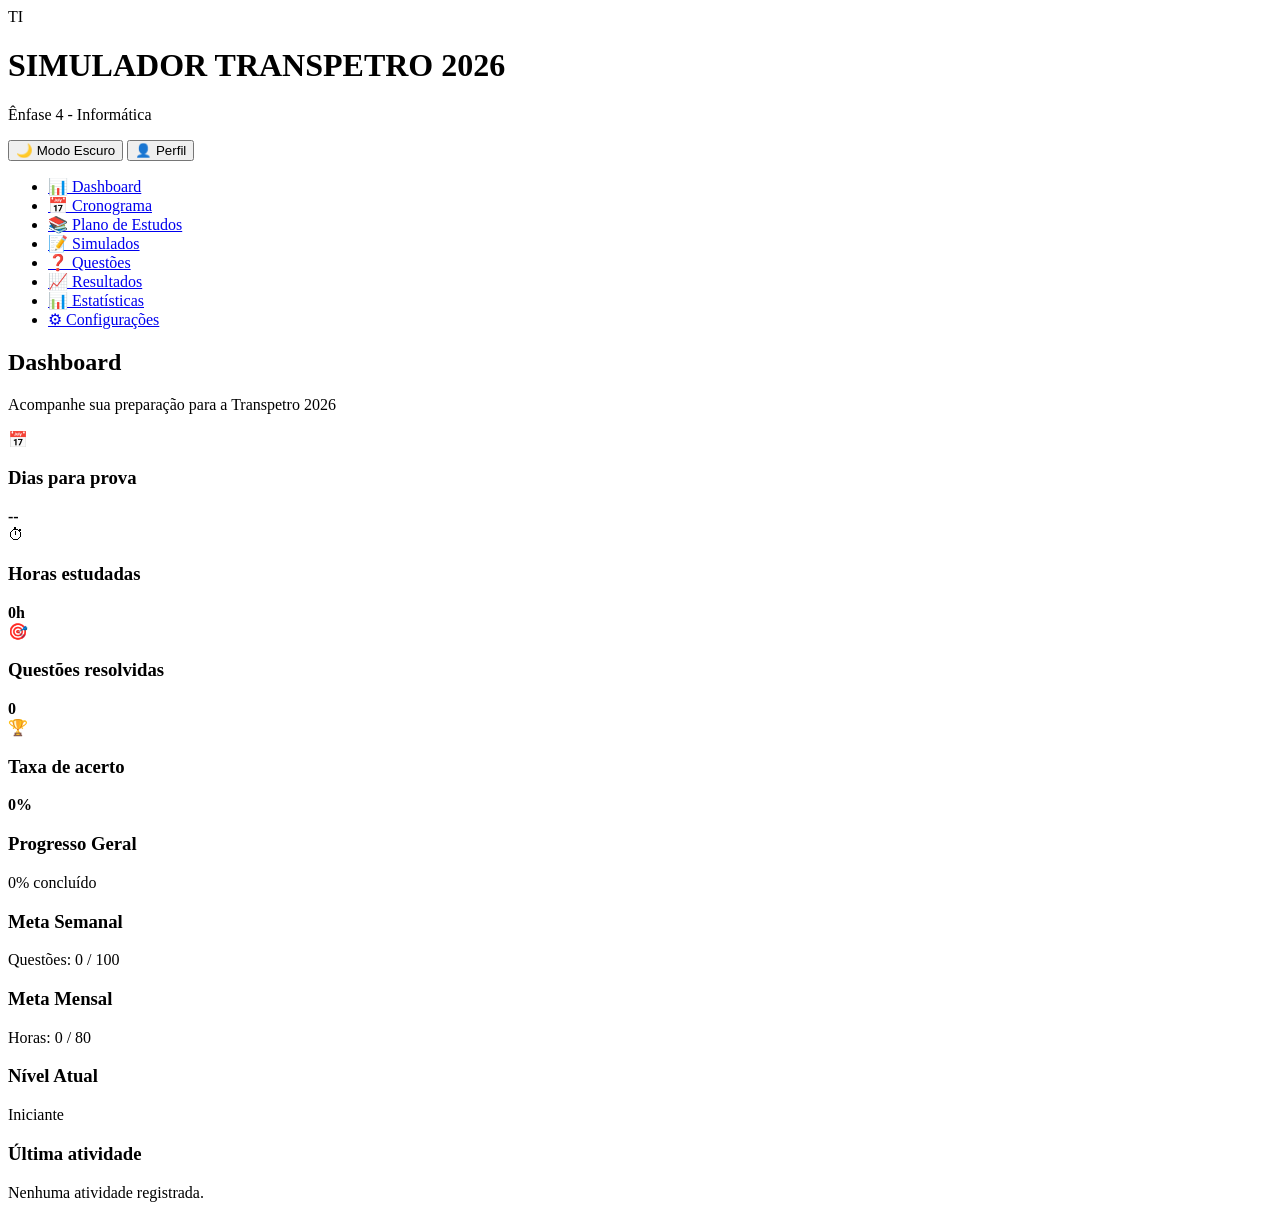
==== index.html @ 58357bf3 "Create initial index.html for Transpetro simulator Initial HTML structure for the Transpetro 2026 si" ====
<!DOCTYPE html>
<html lang="pt-BR">

<head>

<meta charset="UTF-8">

<meta name="viewport" content="width=device-width, initial-scale=1.0">

<meta name="theme-color" content="#005BAC">

<meta name="description"
content="Simulador Transpetro 2026 - Ênfase 4 Informática">

<title>
Simulador Transpetro 2026 | Ênfase 4 Informática
</title>


<!-- PWA -->

<link rel="manifest" href="manifest.json">


<!-- CSS PRINCIPAL -->

<link rel="stylesheet" href="style.css">


<!-- ÍCONES -->

<link rel="icon" href="assets/favicon.ico">


</head>


<body>


<!-- =========================
     CABEÇALHO
========================= -->


<header class="top-header">


<div class="logo-area">

<div class="logo-circle">

TI

</div>


<div>

<h1>
SIMULADOR TRANSPETRO 2026
</h1>

<p>
Ênfase 4 - Informática
</p>


</div>


</div>



<div class="header-actions">


<button id="darkModeBtn">

🌙

Modo Escuro

</button>


<button id="profileBtn">

👤

Perfil

</button>


</div>



</header>





<!-- =========================
     MENU LATERAL
========================= -->


<aside class="sidebar">


<nav>


<ul>


<li class="active">

<a href="#dashboard">

📊 Dashboard

</a>

</li>



<li>

<a href="#cronograma">

📅 Cronograma

</a>

</li>



<li>

<a href="#plano">

📚 Plano de Estudos

</a>

</li>



<li>

<a href="#simulados">

📝 Simulados

</a>

</li>



<li>

<a href="#questoes">

❓ Questões

</a>

</li>



<li>

<a href="#resultados">

📈 Resultados

</a>

</li>



<li>

<a href="#estatisticas">

📊 Estatísticas

</a>

</li>



<li>

<a href="#configuracoes">

⚙ Configurações

</a>

</li>


</ul>


</nav>


</aside>





<!-- =========================
     CONTEÚDO PRINCIPAL
========================= -->


<main class="main-content">



<!-- =========================
     DASHBOARD
========================= -->


<section id="dashboard"
class="page-section">


<div class="section-title">


<h2>

Dashboard

</h2>


<p>

Acompanhe sua preparação para a Transpetro 2026

</p>


</div>





<!-- CARDS PRINCIPAIS -->


<div class="dashboard-cards">



<div class="card">


<div class="card-icon">

📅

</div>


<div>


<h3>

Dias para prova

</h3>


<strong id="daysRemaining">

--

</strong>


</div>


</div>





<div class="card">


<div class="card-icon">

⏱

</div>


<div>


<h3>

Horas estudadas

</h3>


<strong id="studyHours">

0h

</strong>


</div>


</div>





<div class="card">


<div class="card-icon">

🎯

</div>


<div>


<h3>

Questões resolvidas

</h3>


<strong id="questionsSolved">

0

</strong>


</div>


</div>





<div class="card">


<div class="card-icon">

🏆

</div>


<div>


<h3>

Taxa de acerto

</h3>


<strong id="accuracy">

0%

</strong>


</div>


</div>



</div>







<!-- PROGRESSO GERAL -->


<div class="progress-box">


<h3>

Progresso Geral

</h3>



<div class="progress-container">


<div 
class="progress-bar"
id="generalProgress">

</div>


</div>



<p id="progressText">

0% concluído

</p>


</div>








<!-- METAS -->


<div class="goal-grid">



<div class="goal-card">


<h3>

Meta Semanal

</h3>


<p>

Questões:

<span id="weeklyGoal">

0 / 100

</span>

</p>


</div>




<div class="goal-card">


<h3>

Meta Mensal

</h3>


<p>

Horas:

<span id="monthlyGoal">

0 / 80

</span>

</p>


</div>




<div class="goal-card">


<h3>

Nível Atual

</h3>


<p>

<span id="studentLevel">

Iniciante

</span>

</p>


</div>



</div>






<!-- ÚLTIMA ATIVIDADE -->


<div class="activity-box">


<h3>

Última atividade

</h3>


<p id="lastActivity">

Nenhuma atividade registrada.

</p>


</div>




</section>





<!-- FIM PARTE 1 -->
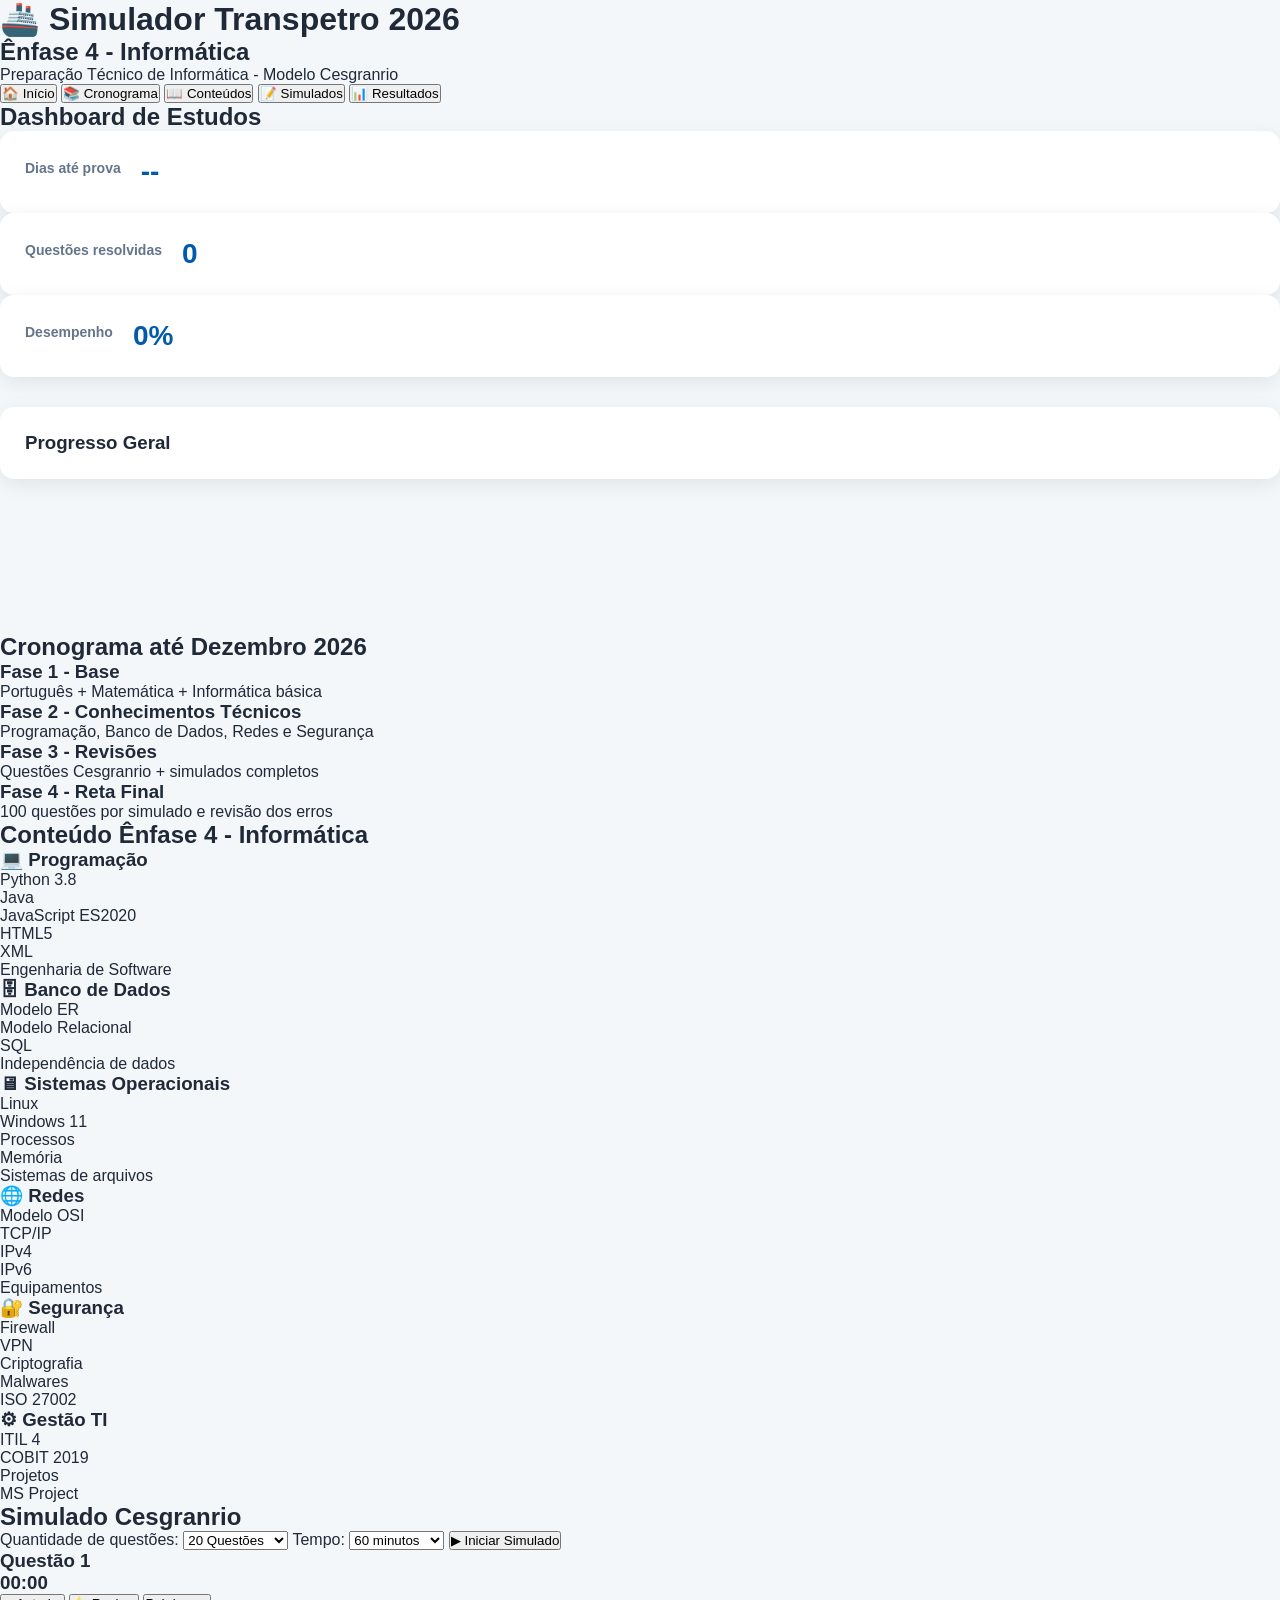
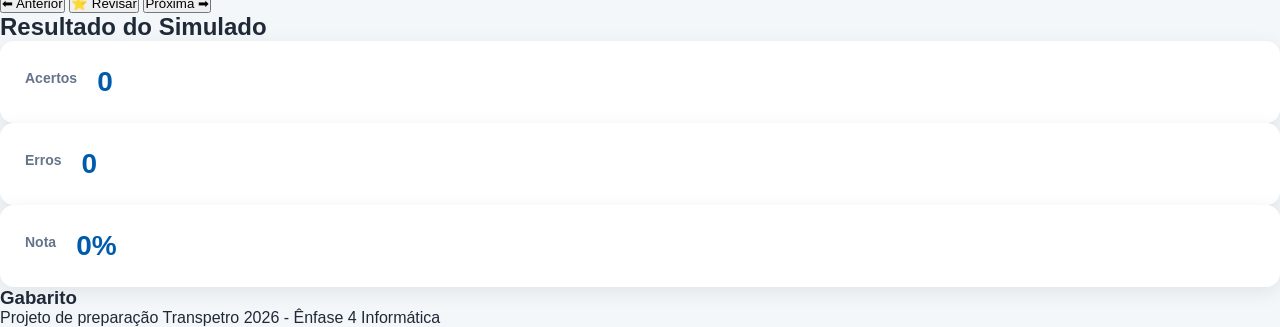
==== commit 3fec61ca: "Refactor HTML structure and update content" ====
--- a/index.html
+++ b/index.html
@@ -7,583 +7,696 @@
 
 <meta name="viewport" content="width=device-width, initial-scale=1.0">
 
+<title>
+Simulador Transpetro 2026 - Ênfase 4 Informática
+</title>
+
+
 <meta name="theme-color" content="#005BAC">
 
-<meta name="description"
-content="Simulador Transpetro 2026 - Ênfase 4 Informática">
-
-<title>
-Simulador Transpetro 2026 | Ênfase 4 Informática
-</title>
-
-
-<!-- PWA -->
-
-<link rel="manifest" href="manifest.json">
-
-
-<!-- CSS PRINCIPAL -->
 
 <link rel="stylesheet" href="style.css">
 
 
-<!-- ÍCONES -->
-
-<link rel="icon" href="assets/favicon.ico">
-
-
 </head>
 
 
 <body>
 
 
+<header class="top">
+
+<h1>
+🚢 Simulador Transpetro 2026
+</h1>
+
+
+<h2>
+Ênfase 4 - Informática
+</h2>
+
+
+<p>
+Preparação Técnico de Informática - Modelo Cesgranrio
+</p>
+
+
+</header>
+
+
+
+
+
+<nav class="menu">
+
+
+<button onclick="showSection('inicio')">
+🏠 Início
+</button>
+
+
+<button onclick="showSection('cronograma')">
+📚 Cronograma
+</button>
+
+
+<button onclick="showSection('conteudos')">
+📖 Conteúdos
+</button>
+
+
+<button onclick="showSection('simulado')">
+📝 Simulados
+</button>
+
+
+<button onclick="showSection('resultado')">
+📊 Resultados
+</button>
+
+
+</nav>
+
+
+
+
+
+
+
+
+<main>
+
+
+
+
+
 <!-- =========================
-     CABEÇALHO
+INICIO
 ========================= -->
 
 
-<header class="top-header">
-
-
-<div class="logo-area">
-
-<div class="logo-circle">
-
-TI
-
-</div>
+<section id="inicio" class="page">
+
+
+<h2>
+Dashboard de Estudos
+</h2>
+
+
+
+<div class="cards">
+
+
+<div class="card">
+
+<h3>
+Dias até prova
+</h3>
+
+<strong id="daysRemaining">
+--
+</strong>
+
+</div>
+
+
+
+
+<div class="card">
+
+<h3>
+Questões resolvidas
+</h3>
+
+<strong id="questionsDone">
+0
+</strong>
+
+</div>
+
+
+
+
+
+<div class="card">
+
+<h3>
+Desempenho
+</h3>
+
+<strong id="performance">
+0%
+</strong>
+
+</div>
+
+
+</div>
+
+
+
+
+
+<div class="progress-box">
+
+<h3>
+Progresso Geral
+</h3>
+
+
+<div class="progress">
+
+<div id="progressBar">
+
+</div>
+
+</div>
+
+
+</div>
+
+
+
+
+<canvas id="studyChart"></canvas>
+
+
+</section>
+
+
+
+
+
+
+
+
+
+
+<!-- =========================
+CRONOGRAMA
+========================= -->
+
+
+<section id="cronograma" class="page hidden">
+
+
+<h2>
+Cronograma até Dezembro 2026
+</h2>
+
+
+
+<div class="timeline">
 
 
 <div>
 
-<h1>
-SIMULADOR TRANSPETRO 2026
-</h1>
-
-<p>
-Ênfase 4 - Informática
-</p>
-
-
-</div>
-
-
-</div>
-
-
-
-<div class="header-actions">
-
-
-<button id="darkModeBtn">
-
-🌙
-
-Modo Escuro
-
-</button>
-
-
-<button id="profileBtn">
-
-👤
-
-Perfil
-
-</button>
-
-
-</div>
-
-
-
-</header>
+<h3>
+Fase 1 - Base
+</h3>
+
+<p>
+Português + Matemática + Informática básica
+</p>
+
+</div>
+
+
+
+<div>
+
+<h3>
+Fase 2 - Conhecimentos Técnicos
+</h3>
+
+<p>
+Programação, Banco de Dados, Redes e Segurança
+</p>
+
+</div>
+
+
+
+
+<div>
+
+<h3>
+Fase 3 - Revisões
+</h3>
+
+<p>
+Questões Cesgranrio + simulados completos
+</p>
+
+</div>
+
+
+
+
+<div>
+
+<h3>
+Fase 4 - Reta Final
+</h3>
+
+<p>
+100 questões por simulado e revisão dos erros
+</p>
+
+</div>
+
+
+
+</div>
+
+
+</section>
+
+
+
+
 
 
 
 
 
 <!-- =========================
-     MENU LATERAL
+CONTEÚDOS
 ========================= -->
 
 
-<aside class="sidebar">
-
-
-<nav>
-
-
-<ul>
-
-
-<li class="active">
-
-<a href="#dashboard">
-
-📊 Dashboard
-
-</a>
-
-</li>
-
-
-
-<li>
-
-<a href="#cronograma">
-
-📅 Cronograma
-
-</a>
-
-</li>
-
-
-
-<li>
-
-<a href="#plano">
-
-📚 Plano de Estudos
-
-</a>
-
-</li>
-
-
-
-<li>
-
-<a href="#simulados">
-
-📝 Simulados
-
-</a>
-
-</li>
-
-
-
-<li>
-
-<a href="#questoes">
-
-❓ Questões
-
-</a>
-
-</li>
-
-
-
-<li>
-
-<a href="#resultados">
-
-📈 Resultados
-
-</a>
-
-</li>
-
-
-
-<li>
-
-<a href="#estatisticas">
-
-📊 Estatísticas
-
-</a>
-
-</li>
-
-
-
-<li>
-
-<a href="#configuracoes">
-
-⚙ Configurações
-
-</a>
-
-</li>
-
-
-</ul>
-
-
-</nav>
-
-
-</aside>
+<section id="conteudos" class="page hidden">
+
+
+<h2>
+Conteúdo Ênfase 4 - Informática
+</h2>
+
+
+
+<div class="content-grid">
+
+
+<div class="topic">
+
+<h3>
+💻 Programação
+</h3>
+
+<p>
+Python 3.8<br>
+Java<br>
+JavaScript ES2020<br>
+HTML5<br>
+XML<br>
+Engenharia de Software
+</p>
+
+</div>
+
+
+
+
+<div class="topic">
+
+<h3>
+🗄 Banco de Dados
+</h3>
+
+<p>
+
+Modelo ER<br>
+Modelo Relacional<br>
+SQL<br>
+Independência de dados
+
+</p>
+
+</div>
+
+
+
+
+
+<div class="topic">
+
+<h3>
+🖥 Sistemas Operacionais
+</h3>
+
+<p>
+
+Linux<br>
+Windows 11<br>
+Processos<br>
+Memória<br>
+Sistemas de arquivos
+
+</p>
+
+</div>
+
+
+
+
+
+
+<div class="topic">
+
+<h3>
+🌐 Redes
+</h3>
+
+<p>
+
+Modelo OSI<br>
+TCP/IP<br>
+IPv4<br>
+IPv6<br>
+Equipamentos
+
+</p>
+
+</div>
+
+
+
+
+
+
+<div class="topic">
+
+<h3>
+🔐 Segurança
+
+</h3>
+
+<p>
+
+Firewall<br>
+VPN<br>
+Criptografia<br>
+Malwares<br>
+ISO 27002
+
+</p>
+
+</div>
+
+
+
+
+
+<div class="topic">
+
+<h3>
+⚙ Gestão TI
+
+</h3>
+
+<p>
+
+ITIL 4<br>
+COBIT 2019<br>
+Projetos<br>
+MS Project
+
+</p>
+
+</div>
+
+
+
+</div>
+
+
+</section>
+
+
+
+
 
 
 
 
 
 <!-- =========================
-     CONTEÚDO PRINCIPAL
+SIMULADO
 ========================= -->
 
 
-<main class="main-content">
+<section id="simulado" class="page hidden">
+
+
+<h2>
+Simulado Cesgranrio
+</h2>
+
+
+
+
+<div class="simulation-config">
+
+
+<label>
+Quantidade de questões:
+</label>
+
+
+<select id="questionQuantity">
+
+
+<option value="20">
+20 Questões
+</option>
+
+
+<option value="40">
+40 Questões
+</option>
+
+
+<option value="60">
+60 Questões
+</option>
+
+
+<option value="80">
+80 Questões
+</option>
+
+
+<option value="100">
+100 Questões
+</option>
+
+
+</select>
+
+
+
+
+
+<label>
+Tempo:
+
+</label>
+
+
+<select id="examTime">
+
+
+<option value="60">
+60 minutos
+</option>
+
+
+<option value="120">
+120 minutos
+</option>
+
+
+<option value="180">
+180 minutos
+</option>
+
+
+</select>
+
+
+
+
+<button id="startSimulation">
+
+▶ Iniciar Simulado
+
+</button>
+
+
+</div>
+
+
+
+
+
+
+
+<div id="simulationArea" class="hidden">
+
+
+<div class="exam-header">
+
+
+<h3>
+Questão 
+<span id="currentQuestion">
+1
+</span>
+
+</h3>
+
+
+<h3 id="timer">
+
+00:00
+
+</h3>
+
+
+</div>
+
+
+
+
+
+<div id="questionContent">
+
+</div>
+
+
+
+<div class="answer-options">
+
+</div>
+
+
+
+
+
+<div class="buttons">
+
+
+<button id="previousQuestion">
+
+⬅ Anterior
+
+</button>
+
+
+<button id="markQuestion">
+
+⭐ Revisar
+
+</button>
+
+
+<button id="nextQuestion">
+
+Próxima ➡
+
+</button>
+
+
+</div>
+
+
+
+</div>
+
+
+
+</section>
+
+
+
+
+
+
 
 
 
 <!-- =========================
-     DASHBOARD
+RESULTADOS
 ========================= -->
 
 
-<section id="dashboard"
-class="page-section">
-
-
-<div class="section-title">
+<section id="resultado" class="page hidden">
 
 
 <h2>
-
-Dashboard
-
+Resultado do Simulado
 </h2>
 
 
-<p>
-
-Acompanhe sua preparação para a Transpetro 2026
-
-</p>
-
-
-</div>
-
-
-
-
-
-<!-- CARDS PRINCIPAIS -->
-
-
-<div class="dashboard-cards">
-
+
+<div class="cards">
 
 
 <div class="card">
 
-
-<div class="card-icon">
-
-📅
-
-</div>
-
-
-<div>
-
-
-<h3>
-
-Dias para prova
-
-</h3>
-
-
-<strong id="daysRemaining">
-
---
-
+<h3>
+Acertos
+</h3>
+
+<strong id="correctAnswers">
+0
 </strong>
 
-
-</div>
-
-
-</div>
-
-
+</div>
 
 
 
 <div class="card">
 
-
-<div class="card-icon">
-
-⏱
-
-</div>
-
-
-<div>
-
-
-<h3>
-
-Horas estudadas
-
-</h3>
-
-
-<strong id="studyHours">
-
-0h
-
+<h3>
+Erros
+</h3>
+
+<strong id="wrongAnswers">
+0
 </strong>
 
-
-</div>
-
-
-</div>
-
+</div>
 
 
 
 
 <div class="card">
 
-
-<div class="card-icon">
-
-🎯
-
-</div>
-
-
-<div>
-
-
-<h3>
-
-Questões resolvidas
-
-</h3>
-
-
-<strong id="questionsSolved">
-
-0
-
+<h3>
+Nota
+
+</h3>
+
+<strong id="finalScore">
+0%
 </strong>
 
-
-</div>
-
-
-</div>
-
-
-
-
-
-<div class="card">
-
-
-<div class="card-icon">
-
-🏆
-
-</div>
-
-
-<div>
-
-
-<h3>
-
-Taxa de acerto
-
-</h3>
-
-
-<strong id="accuracy">
-
-0%
-
-</strong>
-
-
-</div>
-
-
-</div>
-
-
-
-</div>
-
-
-
-
-
-
-
-<!-- PROGRESSO GERAL -->
-
-
-<div class="progress-box">
-
-
-<h3>
-
-Progresso Geral
-
-</h3>
-
-
-
-<div class="progress-container">
-
-
-<div 
-class="progress-bar"
-id="generalProgress">
-
-</div>
-
-
-</div>
-
-
-
-<p id="progressText">
-
-0% concluído
-
-</p>
-
-
-</div>
-
-
-
-
-
-
-
-
-<!-- METAS -->
-
-
-<div class="goal-grid">
-
-
-
-<div class="goal-card">
-
-
-<h3>
-
-Meta Semanal
-
-</h3>
-
-
-<p>
-
-Questões:
-
-<span id="weeklyGoal">
-
-0 / 100
-
-</span>
-
-</p>
-
-
-</div>
-
-
-
-
-<div class="goal-card">
-
-
-<h3>
-
-Meta Mensal
-
-</h3>
-
-
-<p>
-
-Horas:
-
-<span id="monthlyGoal">
-
-0 / 80
-
-</span>
-
-</p>
-
-
-</div>
-
-
-
-
-<div class="goal-card">
-
-
-<h3>
-
-Nível Atual
-
-</h3>
-
-
-<p>
-
-<span id="studentLevel">
-
-Iniciante
-
-</span>
-
-</p>
-
-
-</div>
-
-
-
-</div>
-
-
-
-
-
-
-<!-- ÚLTIMA ATIVIDADE -->
-
-
-<div class="activity-box">
-
-
-<h3>
-
-Última atividade
-
-</h3>
-
-
-<p id="lastActivity">
-
-Nenhuma atividade registrada.
-
-</p>
-
-
-</div>
-
+</div>
+
+
+</div>
+
+
+
+<h3>
+Gabarito
+</h3>
+
+
+<div id="answerKey">
+
+</div>
 
 
 
@@ -592,6 +705,31 @@
 
 
 
-
-<!-- FIM PARTE 1 -->
-
+</main>
+
+
+
+
+
+
+<footer>
+
+<p>
+Projeto de preparação Transpetro 2026 - Ênfase 4 Informática
+</p>
+
+</footer>
+
+
+
+
+
+
+<script src="questions.js"></script>
+
+<script src="app.js"></script>
+
+
+</body>
+
+</html>
--- a/style.css
+++ b/style.css
@@ -0,0 +1,793 @@
+/* =====================================================
+   SIMULADOR TRANSPETRO 2026
+   ÊNFASE 4 - INFORMÁTICA
+
+   STYLE.CSS
+   PARTE 1
+===================================================== */
+
+
+/* =========================
+   RESET GLOBAL
+========================= */
+
+
+*{
+
+margin:0;
+
+padding:0;
+
+box-sizing:border-box;
+
+font-family:
+
+"Segoe UI",
+Arial,
+sans-serif;
+
+}
+
+
+
+html{
+
+scroll-behavior:smooth;
+
+}
+
+
+
+body{
+
+background:#f4f7fa;
+
+color:#1f2937;
+
+min-height:100vh;
+
+}
+
+
+
+
+
+/* =========================
+   VARIÁVEIS DO SISTEMA
+========================= */
+
+
+:root{
+
+
+--primary:#005BAC;
+
+
+--secondary:#FFC400;
+
+
+--dark:#0f172a;
+
+
+--light:#f4f7fa;
+
+
+--white:#ffffff;
+
+
+--gray:#64748b;
+
+
+--success:#16a34a;
+
+
+--danger:#dc2626;
+
+
+--shadow:
+
+0 5px 20px rgba(0,0,0,0.08);
+
+
+--radius:14px;
+
+
+}
+
+
+
+
+
+
+
+/* =========================
+   HEADER
+========================= */
+
+
+.top-header{
+
+
+height:80px;
+
+width:100%;
+
+background:
+
+linear-gradient(
+135deg,
+#005BAC,
+#003b73
+);
+
+
+color:white;
+
+display:flex;
+
+align-items:center;
+
+justify-content:space-between;
+
+padding:0 30px;
+
+position:fixed;
+
+top:0;
+
+left:0;
+
+z-index:1000;
+
+box-shadow:
+
+0 4px 15px rgba(0,0,0,.2);
+
+
+}
+
+
+
+
+
+
+.logo-area{
+
+
+display:flex;
+
+align-items:center;
+
+gap:15px;
+
+
+}
+
+
+
+
+.logo-circle{
+
+
+width:55px;
+
+height:55px;
+
+border-radius:50%;
+
+background:white;
+
+color:#005BAC;
+
+display:flex;
+
+align-items:center;
+
+justify-content:center;
+
+font-weight:900;
+
+font-size:20px;
+
+
+}
+
+
+
+
+.logo-area h1{
+
+
+font-size:20px;
+
+letter-spacing:.5px;
+
+
+}
+
+
+
+.logo-area p{
+
+
+font-size:13px;
+
+opacity:.9;
+
+
+}
+
+
+
+
+
+.header-actions{
+
+
+display:flex;
+
+gap:12px;
+
+
+}
+
+
+
+
+.header-actions button{
+
+
+border:none;
+
+padding:10px 15px;
+
+border-radius:10px;
+
+cursor:pointer;
+
+font-weight:600;
+
+background:white;
+
+color:#005BAC;
+
+transition:.3s;
+
+
+}
+
+
+
+.header-actions button:hover{
+
+
+transform:translateY(-2px);
+
+opacity:.9;
+
+
+}
+
+
+
+
+
+
+
+
+
+
+/* =========================
+   SIDEBAR
+========================= */
+
+
+.sidebar{
+
+
+position:fixed;
+
+top:80px;
+
+left:0;
+
+width:260px;
+
+height:calc(100vh - 80px);
+
+
+background:white;
+
+
+box-shadow:
+
+4px 0 15px rgba(0,0,0,.08);
+
+
+padding:25px 15px;
+
+
+overflow-y:auto;
+
+
+}
+
+
+
+
+
+.sidebar ul{
+
+
+list-style:none;
+
+
+}
+
+
+
+
+
+.sidebar li{
+
+
+margin-bottom:10px;
+
+
+}
+
+
+
+
+
+.sidebar a{
+
+
+display:flex;
+
+align-items:center;
+
+gap:12px;
+
+
+text-decoration:none;
+
+
+color:#334155;
+
+
+padding:14px;
+
+
+border-radius:12px;
+
+
+font-weight:600;
+
+
+transition:.3s;
+
+
+}
+
+
+
+
+
+.sidebar a:hover,
+
+
+.sidebar .active a{
+
+
+background:#005BAC;
+
+
+color:white;
+
+
+}
+
+
+
+
+
+
+
+
+
+/* =========================
+   ÁREA PRINCIPAL
+========================= */
+
+
+.main-content{
+
+
+margin-left:260px;
+
+padding:
+
+110px 35px 40px;
+
+
+}
+
+
+
+
+
+.page-section{
+
+
+margin-bottom:50px;
+
+
+}
+
+
+
+
+
+.section-title{
+
+
+margin-bottom:25px;
+
+
+}
+
+
+
+.section-title h2{
+
+
+font-size:28px;
+
+color:#005BAC;
+
+
+}
+
+
+
+.section-title p{
+
+
+color:#64748b;
+
+margin-top:8px;
+
+
+}
+
+
+
+
+
+
+
+
+
+
+/* =========================
+   DASHBOARD CARDS
+========================= */
+
+
+.dashboard-cards{
+
+
+display:grid;
+
+
+grid-template-columns:
+
+repeat(
+4,
+1fr
+);
+
+
+gap:20px;
+
+
+}
+
+
+
+
+
+.card{
+
+
+background:white;
+
+
+border-radius:var(--radius);
+
+
+padding:25px;
+
+
+display:flex;
+
+
+align-items:center;
+
+
+gap:20px;
+
+
+box-shadow:var(--shadow);
+
+
+transition:.3s;
+
+
+}
+
+
+
+
+.card:hover{
+
+
+transform:translateY(-5px);
+
+
+}
+
+
+
+
+
+.card-icon{
+
+
+font-size:35px;
+
+
+}
+
+
+
+
+
+.card h3{
+
+
+font-size:14px;
+
+color:#64748b;
+
+
+margin-bottom:8px;
+
+
+}
+
+
+
+
+.card strong{
+
+
+font-size:28px;
+
+
+color:#005BAC;
+
+
+}
+
+
+
+
+
+
+
+
+
+/* =========================
+   PROGRESSO
+========================= */
+
+
+.progress-box{
+
+
+background:white;
+
+
+margin-top:30px;
+
+
+padding:25px;
+
+
+border-radius:var(--radius);
+
+
+box-shadow:var(--shadow);
+
+
+}
+
+
+
+
+.progress-container{
+
+
+width:100%;
+
+
+height:18px;
+
+
+background:#e2e8f0;
+
+
+border-radius:20px;
+
+
+overflow:hidden;
+
+
+margin:15px 0;
+
+
+}
+
+
+
+
+.progress-bar{
+
+
+height:100%;
+
+
+width:0%;
+
+
+background:
+
+linear-gradient(
+90deg,
+#005BAC,
+#FFC400
+);
+
+
+transition:.5s;
+
+
+}
+
+
+
+
+#progressText{
+
+
+color:#64748b;
+
+
+font-weight:600;
+
+
+}
+
+
+
+
+
+
+
+/* =========================
+   METAS
+========================= */
+
+
+.goal-grid{
+
+
+display:grid;
+
+
+grid-template-columns:
+
+repeat(
+3,
+1fr
+);
+
+
+gap:20px;
+
+
+margin-top:25px;
+
+
+}
+
+
+
+
+.goal-card{
+
+
+background:white;
+
+
+padding:25px;
+
+
+border-radius:var(--radius);
+
+
+box-shadow:var(--shadow);
+
+
+border-left:
+
+5px solid #005BAC;
+
+
+}
+
+
+
+
+
+.goal-card h3{
+
+
+color:#005BAC;
+
+
+margin-bottom:10px;
+
+
+}
+
+
+
+
+
+.goal-card span{
+
+
+font-weight:bold;
+
+
+}
+
+
+
+
+
+
+
+.activity-box{
+
+
+margin-top:25px;
+
+
+background:white;
+
+
+padding:25px;
+
+
+border-radius:var(--radius);
+
+
+box-shadow:var(--shadow);
+
+
+}
+
